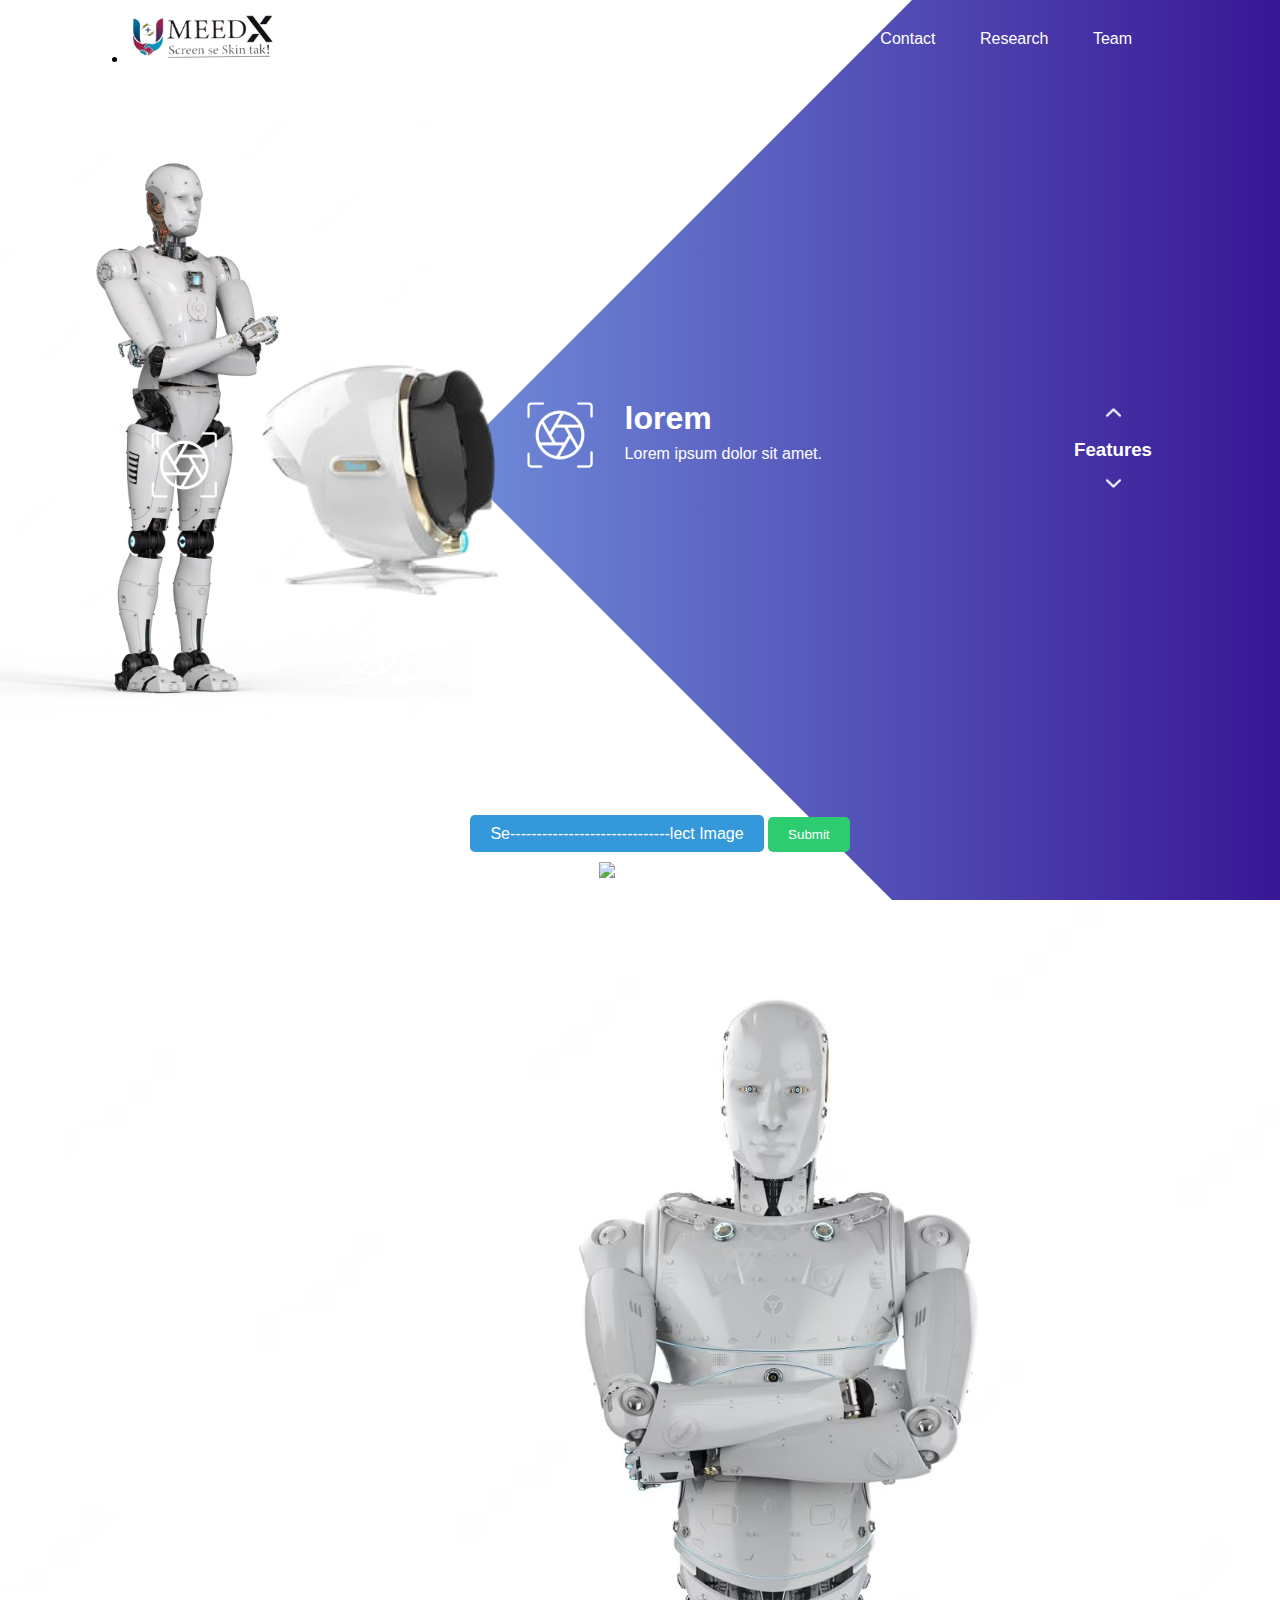
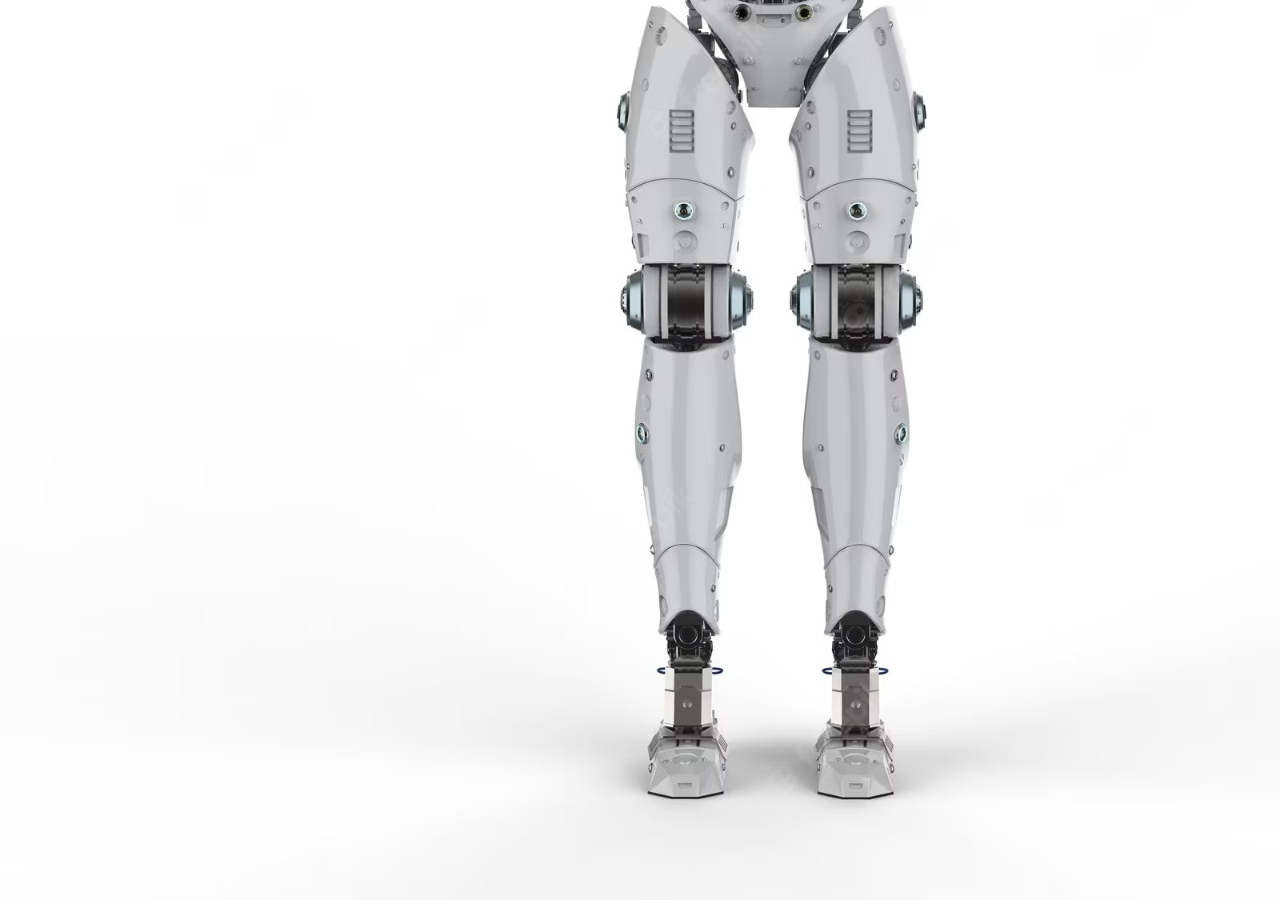
==== index.html @ 0acc4fa1 "first phase" ====
<!DOCTYPE html>
<html lang="en">
  <head>
    <meta charset="UTF-8" />
    <meta name="viewport" content="width=device-width, initial-scale=1.0" />
    <title>UmeedX</title>
    <link rel="stylesheet" href="./style/style.css" />
  </head>
  <body>
    <div class="main">
      <nav>
        <div class="logo">
          <ul>
            <li>
              <a href="/"
                ><img
                  src="./images/IMG-20230907-WA0020-removebg-preview.png"
                  alt="logo"
              /></a>
            </li>
          </ul>
        </div>
        <div class="nav-links">
          <ul>
            <li><a href="/">Home</a></li>
            <li><a href="/about.html">About</a></li>
            <li><a href="/contact.html">Contact</a></li>
            <li><a href="/research.html">Research</a></li>
            <li><a href="/team.html">Team</a></li>
          </ul>
        </div>
      </nav>
      <div class="information">
        <div class="overlay"></div>
        <img src="./images/op.png" alt="" class="machine" />
        <img src="./images/robot1.jpg" alt="" class="robott" />
        <div id="circle">
          <div class="feature one">
            <img src="./images/process.png" alt="" />
            <div>
              <h1>lorem</h1>
              <p>Lorem ipsum dolor sit amet.</p>
            </div>
          </div>
          <div class="feature two">
            <img src="./images/process.png" alt="" />
            <div>
              <h1>lorem</h1>
              <p>Lorem ipsum dolor sit amet.</p>
            </div>
          </div>
          <div class="feature three">
            <img src="./images/process.png" alt="" />
            <div>
              <h1>lorem</h1>
              <p>Lorem ipsum dolor sit amet.</p>
            </div>
          </div>
          <div class="feature four">
            <img src="/images/process.png" alt="" />
            <div>
              <h1>lorem</h1>
              <p>Lorem ipsum dolor sit amet.</p>
            </div>
          </div>
        </div>
        <div></div>
      </div>
      <div class="controls">
        <img src="./images/arrow.png" alt="" id="upBtn" />
        <h3>Features</h3>
        <img src="./images/arrow.png" alt="" id="downBtn" />
      </div>
    </div>
    <div class="bottom-div">
      <form action="#" method="post" enctype="multipart/form-data">
        <input
          type="file"
          id="image"
          class="image-input"
          accept="image/*"
          name="image"
        />
        <label for="image" class="image-label"
          >Se------------------------------lect Image</label
        >

        <input type="submit" value="Submit" class="submit-button" />
      </form>
      <img id="preview" class="preview-image" src="#" alt="Image Preview" />
    </div>
    <div class="robott1div">
      <img src="./images/robot.jpg" alt="" class="robott1img" />
    </div>
    <script src="./script/script.js"></script>
  </body>
</html>
---- style/style.css ----
* {
  margin: 0px;
  padding: 0px;
  font-family: sans-serif;
  /* background-color: white; */
}

.main {
  width: 100%;
  height: 100vh;
  position: relative;
  overflow: hidden;
  background: linear-gradient(to right, #8ecdff, #381695);
}

nav {
  width: 80%;
  position: sticky;
  margin: 0px auto;
  z-index: 1;
  padding: 10px 0px;
  display: flex;
  align-items: center;
}

.logo {
  flex-basis: 20%;
}

.logo img {
  width: 150px;
}

#navbar {
  background: linear-gradient(to right, #8ecdff, #381695);
}

.nav-links {
  flex: 1;
  text-align: right;
}

.nav-links ul li {
  list-style: none;
  display: inline-block;
  margin: 0px 20px;
}

.nav-links ul li a {
  color: #fff;
  text-decoration: none;
}

.information {
  width: 1000px;
  height: 1000px;
  position: absolute;
  top: 50%;
  left: -10%;
  transform: translateY(-50%);
}

#circle {
  width: 1000px;
  height: 1000px;
  position: absolute;
  top: 0;
  left: 0;
  border-radius: 50%;
  transform: rotate(0deg);
  transition: 1s;
}

.feature img {
  width: 70px;
}

.feature {
  position: absolute;
  display: flex;
  color: #fff;
}

.feature div {
  margin-left: 30px;
}

.feature div p {
  margin-top: 8px;
}

.one {
  top: 450px;
  right: 50px;
}

.two {
  top: 150px;
  left: 350px;
  transform: rotate(-90deg);
}

.three {
  bottom: 450px;
  left: 50px;
  transform: rotate(-180deg);
}

.four {
  bottom: 150px;
  right: 350px;
  transform: rotate(-270deg);
}

.machine {
  width: 250px;
  position: absolute;
  top: 53%;
  left: 38%;
  transform: translateY(-50%);
  z-index: 1;
}

.controls {
  position: absolute;
  right: 10%;
  top: 50%;
  transform: translateY(-50%);
  text-align: center;
}

.controls h3 {
  margin: 15px 0;
  color: #fff;
}

.robott {
  position: relative;
  top: 17%;
  width: 60%;
  color: black;
}

#upBtn {
  width: 15px;
  cursor: pointer;
}

#downBtn {
  width: 15px;
  cursor: pointer;
  transform: rotate(180deg);
}

.overlay {
  width: 0;
  height: 0;
  border-top: 500px solid #fff;
  border-bottom: 500px solid #fff;
  border-right: 500px solid transparent;
  border-left: 500px solid #fff;
  position: absolute;
  left: 80px;
  top: 10px;
}

.bottom-div {
  background-color: transparent;
  color: #fff;
  padding: 20px;
  position: absolute;
  bottom: 0;
  width: 100%;
  text-align: center;
}

.form-container {
  text-align: center;
  margin: 50px auto;
  max-width: 300px;
}

.image-input {
  display: none;
}

.image-label {
  cursor: pointer;
  background-color: #3498db;
  color: #fff;
  padding: 10px 20px;
  border-radius: 5px;
}

.submit-button {
  background-color: #2ecc71;
  color: #fff;
  padding: 10px 20px;
  border: none;
  border-radius: 5px;
  cursor: pointer;
}

.preview-image {
  max-width: 100%;
  margin-top: 10px;
}
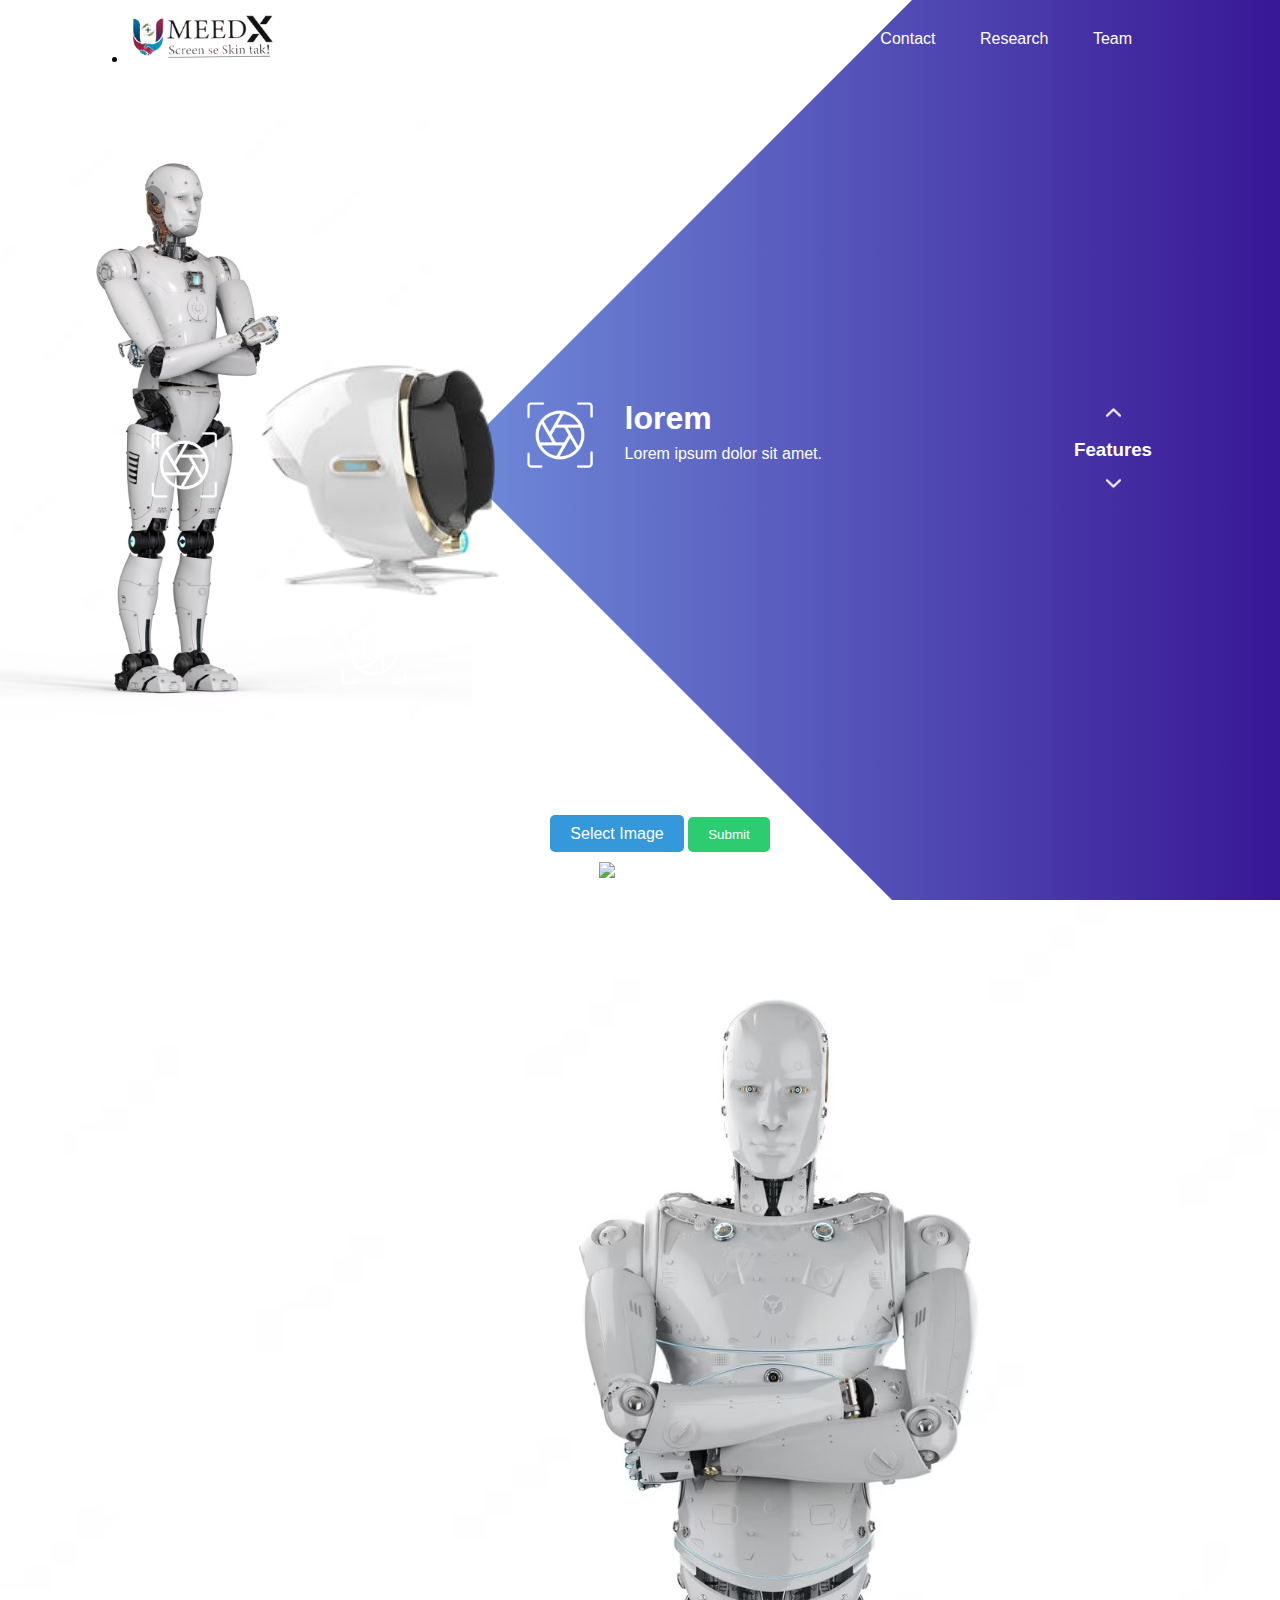
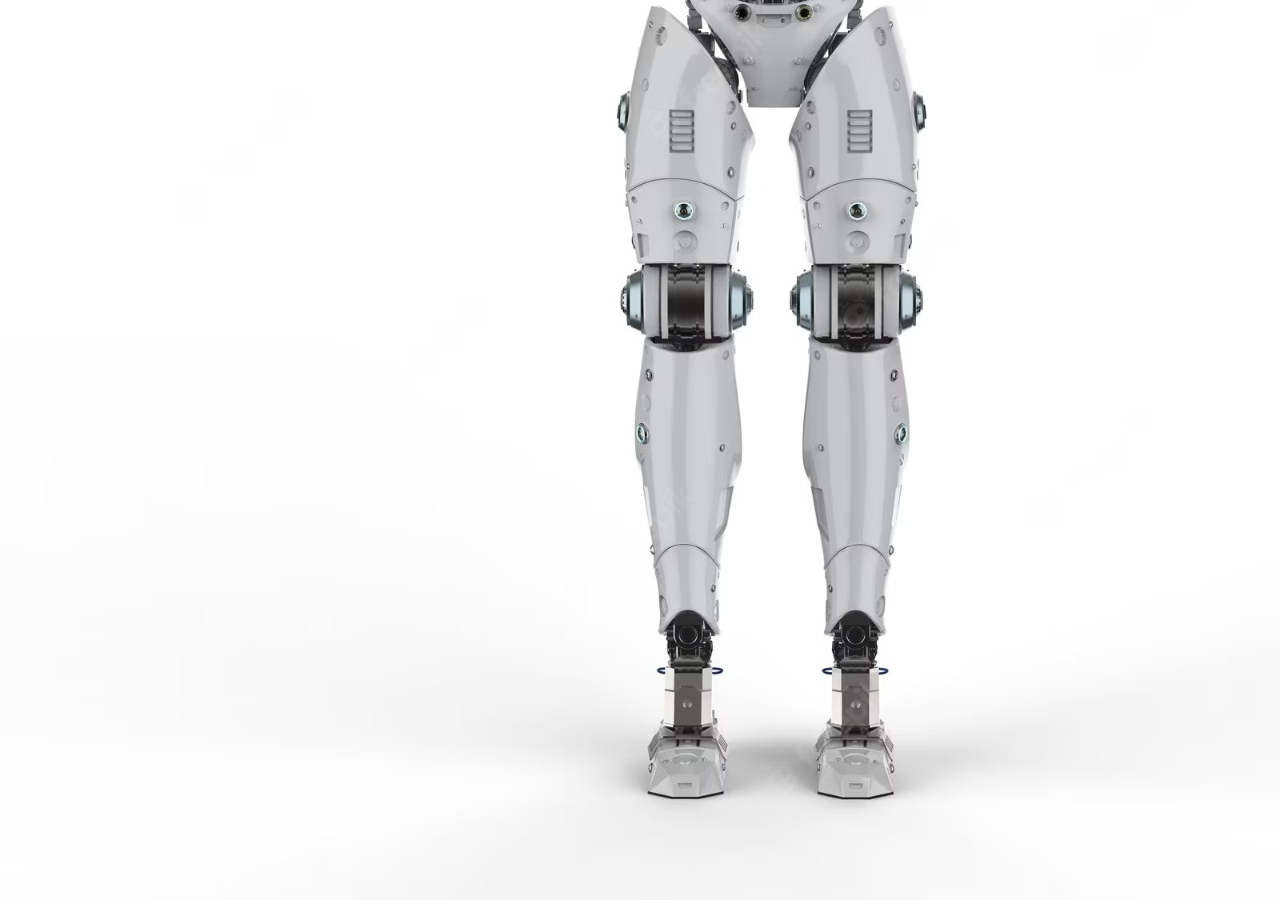
==== commit 0d6eaca2: "Add files via upload" ====
--- a/index.html
+++ b/index.html
@@ -82,7 +82,7 @@
           name="image"
         />
         <label for="image" class="image-label"
-          >Se------------------------------lect Image</label
+          >Select Image</label
         >
 
         <input type="submit" value="Submit" class="submit-button" />
